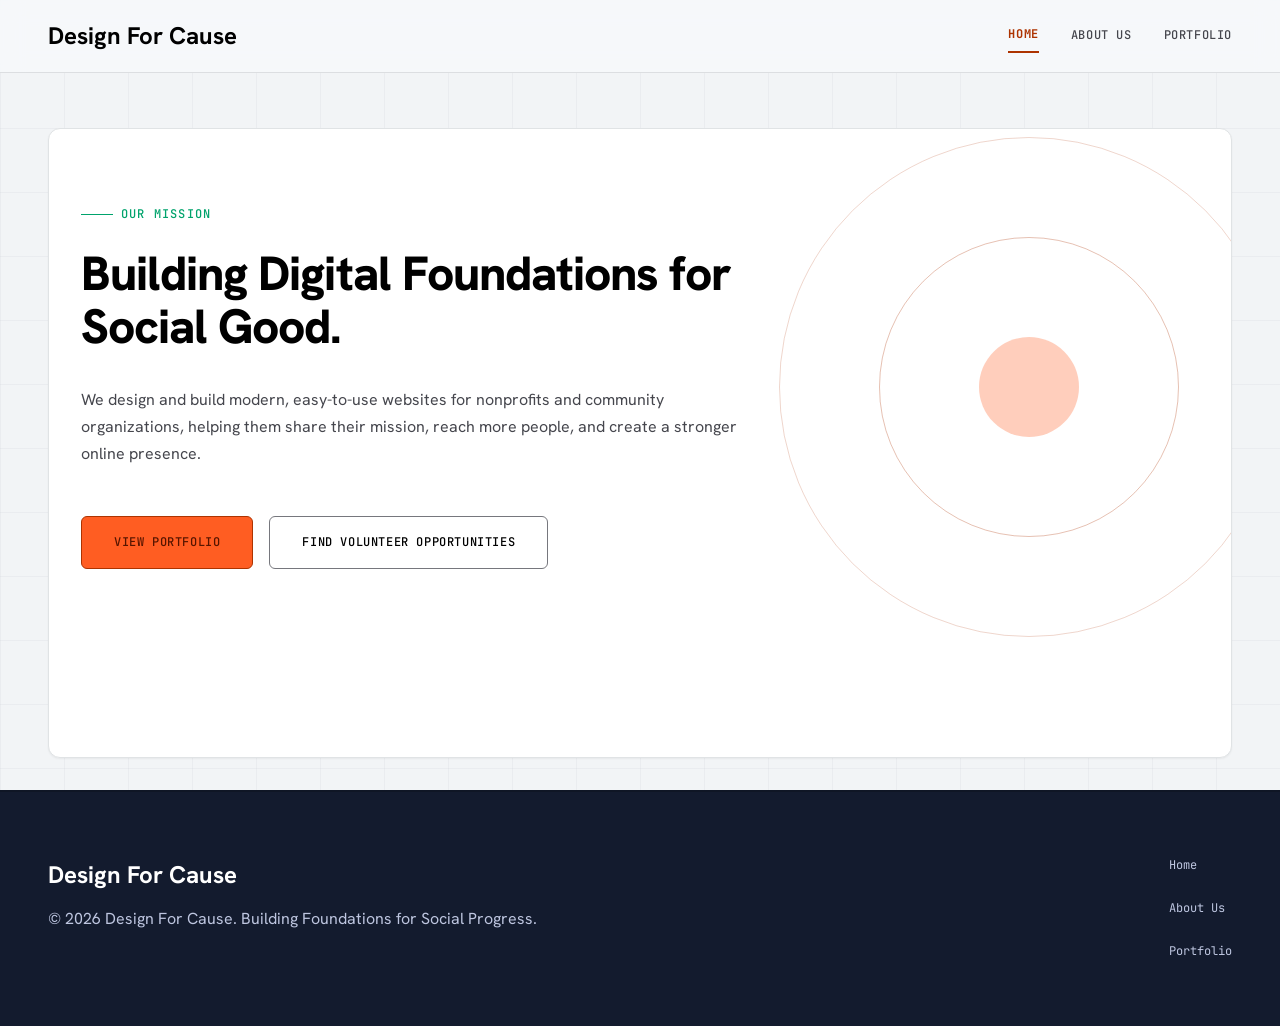
==== index.html @ 680ae843 "final" ====
<!DOCTYPE html>
<html lang="en">
<head>
  <meta charset="UTF-8" />
  <meta name="viewport" content="width=device-width, initial-scale=1.0" />

  <title>Home - Design for Cause</title>

  <link
    href="https://fonts.googleapis.com/css2?family=Material+Symbols+Outlined:wght,FILL@100..700,0..1&display=swap"
    rel="stylesheet"
  />

  <link
    href="https://fonts.googleapis.com/css2?family=Hanken+Grotesk:wght@400;700;800&family=JetBrains+Mono:wght@500&display=swap"
    rel="stylesheet"
  />

  <link href="styles.css" rel="stylesheet" />
</head>

<body class="home-page">

  <header class="site-header">
    <div class="header-container">

      <a class="site-logo" href="index.html">
        Design For Cause
      </a>

      <nav class="main-nav">
        <a class="nav-link active" href="index.html">Home</a>
        <a class="nav-link" href="about.html">About Us</a>
        <a class="nav-link" href="portfolio.html">Portfolio</a>
        <!--<a class="nav-link" href="volunteer.html">Volunteer</a>-->
      </nav>

      <button class="mobile-menu-button" type="button">
        <span class="material-symbols-outlined">menu</span>
      </button>

    </div>
  </header>

  <main>

    <section class="hero-section">
      <div class="hero-container">

        <div class="hero-content">

          <div class="section-label">
            <span class="section-label-line"></span>
            Our Mission
          </div>

          <h1>
            Building Digital Foundations for Social Good.
          </h1>

          <p class="hero-description">
            We design and build modern, easy-to-use websites for nonprofits and community organizations, helping them share their mission, reach more people, and create a stronger online presence.
          </p>

          <div class="hero-buttons">

            <a class="button button-primary" href="portfolio.html">
              View Portfolio
            </a>

            <a class="button button-secondary" href="volunteer.html">
              Find Volunteer Opportunities
            </a>

          </div>

        </div>

        <div class="hero-graphic">
          <div class="hero-circle hero-circle-large">
            <div class="hero-circle hero-circle-medium">
              <div class="hero-circle-small"></div>
            </div>
          </div>
        </div>

      </div>
    </section>
  </main>

   <footer class="site-footer">
    <div class="footer-container">

      <div class="footer-brand-section">

        <div class="footer-brand">
          Design For Cause
        </div>

        <p class="footer-copyright">
          © 2026 Design For Cause. Building Foundations for Social Progress.
        </p>

      </div>

      <nav class="footer-nav vertical-footer-nav">
        <a href="index.html">Home</a>
        <a href="about.html">About Us</a>
        <a href="portfolio.html">Portfolio</a>
       <!--<a href="volunteer.html">Volunteer</a>-->
      </nav>

    </div>
  </footer>

</body>
</html>
---- styles.css ----
*,
*::before,
*::after {
  box-sizing: border-box;
}

html {
  scroll-behavior: smooth;
}

body {
  margin: 0;
  min-height: 100vh;
  font-family: "Hanken Grotesk", sans-serif;
  color: #191c1e;
  background: #f2f4f6;
  line-height: 1.6;
  display: flex;
  flex-direction: column;
}

h1,
h2,
h3,
h4,
p {
  margin: 0;
}

a {
  color: inherit;
  text-decoration: none;
}

button {
  font: inherit;
  cursor: pointer;
}

img {
  display: block;
  width: 100%;
}

ul {
  margin: 0;
  padding: 0;
  list-style: none;
}

.site-header {
  position: fixed;
  top: 0;
  left: 0;
  z-index: 1000;
  width: 100%;
  background: rgba(247, 249, 251, 0.9);
  border-bottom: 1px solid rgba(0, 0, 0, 0.1);
  backdrop-filter: blur(12px);
}

.header-container {
  width: min(1280px, calc(100% - 96px));
  min-height: 72px;
  margin: 0 auto;
  display: flex;
  align-items: center;
  justify-content: space-between;
  gap: 32px;
}

.site-logo {
  color: #000000;
  font-size: 24px;
  font-weight: 700;
  line-height: 1;
  transition: 0.2s ease;
}

.site-logo:hover {
  transform: translate(-2px, -2px);
  box-shadow: 2px 2px 0 #ad3300;
}

.main-nav {
  display: flex;
  align-items: center;
  gap: 32px;
}

.nav-link {
  padding: 6px 0;
  color: #45464d;
  font-family: "JetBrains Mono", monospace;
  font-size: 12px;
  font-weight: 500;
  letter-spacing: 0.05em;
  text-transform: uppercase;
  transition: 0.2s ease;
}

.nav-link:hover {
  color: #000000;
  transform: translate(-2px, -2px);
  box-shadow: 2px 2px 0 #ad3300;
}

.nav-link.active {
  color: #ad3300;
  font-weight: 700;
  border-bottom: 2px solid #ad3300;
}

.mobile-menu-button {
  display: none;
  padding: 4px;
  color: #000000;
  background: transparent;
  border: 0;
}

.page-container {
  width: min(1280px, calc(100% - 96px));
  margin: 0 auto;
}

.button {
  display: inline-flex;
  align-items: center;
  justify-content: center;
  gap: 8px;
  padding: 16px 32px;
  border-radius: 6px;
  font-family: "JetBrains Mono", monospace;
  font-size: 12px;
  font-weight: 500;
  letter-spacing: 0.05em;
  text-transform: uppercase;
  transition: 0.2s ease;
}

.button:hover {
  transform: translate(-2px, -2px);
  box-shadow: 2px 2px 0 #ad3300;
}

.button-primary {
  color: #561500;
  background: #ff5d22;
  border: 1px solid #ad3300;
}

.button-primary:hover {
  color: #ffffff;
  background: #00a36c;
}

.button-secondary {
  color: #000000;
  background: #ffffff;
  border: 1px solid #76777d;
}

.button-secondary:hover {
  background: #eceef0;
}

.section-label {
  display: flex;
  align-items: center;
  gap: 8px;
  color: #00a36c;
  font-family: "JetBrains Mono", monospace;
  font-size: 12px;
  font-weight: 500;
  letter-spacing: 0.1em;
  text-transform: uppercase;
}

.section-label-line {
  width: 32px;
  height: 1px;
  background: #00a36c;
}

.home-page {
  background-color: #f2f4f6;
  background-image:
    linear-gradient(to right, rgba(200, 205, 212, 0.2) 1px, transparent 1px),
    linear-gradient(to bottom, rgba(200, 205, 212, 0.2) 1px, transparent 1px);
  background-size: 64px 64px;
}

.home-page main {
  padding-top: 96px;
  flex: 1;
}

.hero-section {
  width: min(1280px, calc(100% - 96px));
  margin: 32px auto;
  padding: 48px 32px 160px;
  overflow: hidden;
  position: relative;
  background: #ffffff;
  border: 1px solid #e0e3e5;
  border-radius: 12px;
  box-shadow: 0 1px 2px rgba(0, 0, 0, 0.05);
}

.hero-container {
  position: relative;
  z-index: 1;
  display: grid;
  grid-template-columns: 2fr 1fr;
  gap: 24px;
}

.hero-content {
  display: flex;
  flex-direction: column;
  justify-content: center;
}

.hero-content h1 {
  max-width: 768px;
  margin-top: 24px;
  margin-bottom: 32px;
  color: #000000;
  font-size: 48px;
  line-height: 1.1;
  letter-spacing: -0.02em;
  font-weight: 800;
}

.hero-description {
  max-width: 672px;
  margin-bottom: 48px;
  color: #45464d;
  font-size: 16px;
  line-height: 1.7;
}

.hero-buttons {
  display: flex;
  flex-wrap: wrap;
  gap: 16px;
}

.hero-graphic {
  min-height: 420px;
  position: relative;
}

.hero-circle {
  display: flex;
  align-items: center;
  justify-content: center;
  border-radius: 50%;
}

.hero-circle-large {
  width: 500px;
  height: 500px;
  position: absolute;
  top: 50%;
  right: -80px;
  transform: translateY(-50%);
  border: 1px solid rgba(173, 51, 0, 0.2);
}

.hero-circle-medium {
  width: 300px;
  height: 300px;
  border: 1px solid rgba(173, 51, 0, 0.3);
}

.hero-circle-small {
  width: 100px;
  height: 100px;
  border-radius: 50%;
  background: rgba(255, 93, 34, 0.3);
}

.featured-projects-section {
  padding: 96px 0;
  background: rgba(173, 51, 0, 0.05);
  border-top: 1px solid rgba(173, 51, 0, 0.1);
  border-bottom: 1px solid rgba(173, 51, 0, 0.1);
}

.section-heading {
  margin-bottom: 64px;
  display: flex;
  align-items: flex-end;
  justify-content: space-between;
  gap: 32px;
}

.section-heading h2,
.impact-heading h2 {
  margin-bottom: 16px;
  color: #000000;
  font-size: 32px;
  line-height: 1.2;
  font-weight: 700;
}

.section-heading p {
  max-width: 576px;
  color: #45464d;
}

.section-link {
  display: inline-flex;
  align-items: center;
  gap: 8px;
  color: #ad3300;
  font-family: "JetBrains Mono", monospace;
  font-size: 12px;
  text-transform: uppercase;
}

.section-link:hover {
  color: #ff5d22;
}

.featured-projects-grid {
  display: grid;
  grid-template-columns: 2fr 1fr;
  gap: 24px;
}

.small-projects-column {
  display: flex;
  flex-direction: column;
  gap: 24px;
}

.project-card {
  display: flex;
  flex-direction: column;
  position: relative;
  overflow: hidden;
  padding: 24px;
  background: #ffffff;
  border: 1px solid #e0e3e5;
  border-radius: 6px;
  transition: 0.3s ease;
}

.project-card:hover {
  border-color: #ad3300;
  box-shadow: 0 10px 20px rgba(15, 23, 42, 0.05);
  transform: translateY(-2px);
}

.project-card-top {
  display: flex;
  align-items: flex-start;
  justify-content: space-between;
  gap: 16px;
  margin-bottom: 24px;
}

.project-category {
  padding: 4px 12px;
  color: #45464d;
  background: #eceef0;
  border-radius: 6px;
  font-family: "JetBrains Mono", monospace;
  font-size: 12px;
  letter-spacing: 0.05em;
  text-transform: uppercase;
}

.project-icon {
  color: #c6c6cd;
  transition: 0.2s ease;
}

.project-card:hover .project-icon {
  color: #ad3300;
}

.project-image {
  overflow: hidden;
  margin-bottom: 24px;
  background: #e6e8ea;
  border-radius: 6px;
}

.project-image img {
  height: 100%;
  object-fit: cover;
  filter: grayscale(100%);
  transition: 0.5s ease;
}

.project-card:hover .project-image img {
  filter: grayscale(0);
  transform: scale(1.02);
}

.project-card h3 {
  margin-bottom: 8px;
  color: #000000;
  font-size: 24px;
  line-height: 1.2;
}

.project-card p {
  margin-bottom: 24px;
  color: #45464d;
}

.project-card-large .project-link {
  margin-top: auto;
}

.project-link {
  display: inline-flex;
  align-items: center;
  gap: 8px;
  margin-top: auto;
  color: #ad3300;
  font-family: "JetBrains Mono", monospace;
  font-size: 12px;
  text-transform: uppercase;
}

.project-link:hover {
  color: #000000;
}

.project-link .material-symbols-outlined {
  transition: 0.2s ease;
}

.project-link:hover .material-symbols-outlined {
  transform: translateX(4px);
}

.impact-section {
  padding: 96px 0;
  background: #131b2e;
  border-top: 4px solid #00a36c;
}

.impact-heading {
  max-width: 672px;
  margin: 0 auto 64px;
  text-align: center;
}

.impact-heading h2 {
  color: #ffffff;
}

.impact-heading p {
  color: #eff1f3;
  opacity: 0.9;
}

.impact-grid {
  display: grid;
  grid-template-columns: repeat(2, 1fr);
  gap: 48px;
}

.impact-card {
  display: flex;
  flex-direction: column;
  align-items: center;
  text-align: center;
}

.impact-icon {
  width: 64px;
  height: 64px;
  margin-bottom: 24px;
  display: flex;
  align-items: center;
  justify-content: center;
  color: #dae2fd;
  background: rgba(247, 249, 251, 0.1);
  border-radius: 50%;
  transition: 0.2s ease;
}

.impact-card:hover .impact-icon {
  color: #561500;
  background: #00a36c;
}

.impact-number {
  margin-bottom: 8px;
  color: #ffffff;
  font-size: 48px;
  line-height: 1.1;
  font-weight: 800;
}

.impact-divider {
  width: 48px;
  height: 4px;
  margin-bottom: 16px;
  background: rgba(198, 198, 205, 0.3);
  transition: 0.2s ease;
}

.impact-card:hover .impact-divider {
  background: #ad3300;
}

.impact-card h3 {
  color: #bec6e0;
  font-family: "JetBrains Mono", monospace;
  font-size: 12px;
  font-weight: 500;
  letter-spacing: 0.05em;
  text-transform: uppercase;
}

.about-page {
  background-color: #eceef0;
  background-image:
    linear-gradient(to right, rgba(13, 23, 42, 0.03) 1px, transparent 1px),
    linear-gradient(to bottom, rgba(13, 23, 42, 0.03) 1px, transparent 1px);
  background-size: 64px 64px;
}

.about-main {
  width: min(1280px, calc(100% - 96px));
  margin: 0 auto;
  padding-top: 48px;
  padding-bottom: 96px;
}

/*.about-hero {
  min-height: 614px;
  padding: 48px;
  display: grid;
  grid-template-columns: 7fr 5fr;
  align-items: center;
  gap: 24px;
  background: #f7f9fb;
  border-radius: 24px;
}

.about-hero-content {
  padding-left: 24px;
  border-left: 2px solid #ad3300;
}

.about-hero h1 {
  margin-top: 24px;
  color: #000000;
  font-size: 48px;
  line-height: 1.1;
  letter-spacing: -0.02em;
  font-weight: 800;
}

.about-hero-description {
  max-width: 672px;
  margin-top: 24px;
  color: #45464d;
}

.about-buttons {
  margin-top: 32px;
  display: flex;
  flex-wrap: wrap;
  gap: 16px;
}

.about-hero-image-wrap {
  height: 500px;
  position: relative;
}

.about-image-background {
  position: absolute;
  inset: 0;
  transform: translate(-16px, 16px);
  background: #ff5d22;
  border: 2px solid #000000;
  border-radius: 6px;
}

.about-hero-image {
  position: relative;
  z-index: 1;
  height: 100%;
  object-fit: cover;
  border: 2px solid #000000;
  border-radius: 6px;
  transition: 0.3s ease;
}

.about-hero-image:hover {
  box-shadow: 4px 4px 0 #ad3300;
}
*/

.leadership-section {
  margin-top: 48px;
  padding: 48px;
  background: rgba(255, 219, 208, 0.2);
  border-radius: 24px;
}

.leadership-heading {
  max-width: 50%;
  padding-left: 24px;
  margin-bottom: 48px;
  border-left: 2px solid #ad3300;
}

.leadership-heading h2 {
  color: #000000;
  font-size: 32px;
  line-height: 1.2;
}

.leadership-heading p {
  margin-top: 8px;
  color: #45464d;
}

.leadership-grid {
  display: grid;
  grid-template-columns: repeat(2, 1fr);
  gap: 24px;
}

.leader-card {
  overflow: hidden;
  background: #ffffff;
  border: 2px solid #000000;
  border-radius: 6px;
  transition: 0.3s ease;
}

.leader-card:hover {
  transform: translateY(-4px);
  box-shadow: 4px 4px 0 #ad3300;
}

.leader-card-offset {
  margin-top: 48px;
}

.leader-image-wrap {
  height: 320px;
  overflow: hidden;
  border-bottom: 2px solid #000000;
}

.leader-image {
  height: 100%;
  object-fit: cover;
  object-position: top;
  transition: 0.5s ease;
}

.leader-card:hover .leader-image {
  transform: scale(1.05);
}

.leader-content {
  padding: 32px;
}

.leader-header {
  padding-bottom: 16px;
  margin-bottom: 16px;
  display: flex;
  align-items: baseline;
  justify-content: space-between;
  gap: 12px;
  border-bottom: 2px solid rgba(0, 0, 0, 0.1);
}

.leader-header h3 {
  color: #000000;
  font-size: 24px;
}

.leader-role {
  padding: 4px 12px;
  color: #ad3300;
  background: #ff5d22;
  border: 2px solid #4edea3;
  border-radius: 6px;
  font-family: "JetBrains Mono", monospace;
  font-size: 12px;
}

.leader-role-dark {
  color: #4edea3;
  background: #002113;
}

.leader-content > p {
  color: #45464d;
}

.leader-list {
  margin-top: 16px;
  display: flex;
  flex-direction: column;
  gap: 8px;
}

.leader-list li {
  display: flex;
  align-items: center;
  gap: 12px;
  color: #45464d;
  font-family: "JetBrains Mono", monospace;
  font-size: 12px;
}

.leader-dot {
  width: 8px;
  height: 8px;
  flex: 0 0 8px;
  background: #4edea3;
  border: 1px solid #000000;
  border-radius: 50%;
}

.leader-dot-orange {
  background: #ad3300;
}

.portfolio-page {
  background: #f2f4f6;
}

.portfolio-main {
  width: min(1280px, calc(100% - 96px));
  margin: 0 auto;
  padding-top: 128px;
  padding-bottom: 96px;
}

.portfolio-hero {
  max-width: 896px;
  margin: 64px auto 96px;
  padding: 80px;
  text-align: center;
  color: #ffffff;
  background: #131b2e;
  border-radius: 24px;
  box-shadow: 0 10px 15px rgba(0, 0, 0, 0.1);
}

.portfolio-hero h1 {
  margin-bottom: 24px;
  font-size: 48px;
  line-height: 1.1;
  font-weight: 800;
}

.portfolio-hero p {
  max-width: 672px;
  margin: 0 auto;
  color: rgba(230, 233, 242, 0.9);
}

.portfolio-grid {
  display: grid;
  grid-template-columns: repeat(2, 1fr);
  gap: 32px;
}

.portfolio-card {
  padding: 32px;
  display: flex;
  flex-direction: column;
  background: #ffffff;
  border-top: 2px solid #009668;
  border-radius: 12px;
  box-shadow: 0 4px 6px rgba(0, 0, 0, 0.1);
  transition: 0.3s ease;
}

.portfolio-card:hover {
  transform: translateY(-4px);
  box-shadow: 0 12px 24px rgba(15, 23, 42, 0.08);
}

.portfolio-icon {
  width: 64px;
  height: 64px;
  margin-bottom: 24px;
  display: flex;
  align-items: center;
  justify-content: center;
  color: #009668;
  background: #ff5d22;
  border: 1px solid rgba(198, 198, 205, 0.3);
  border-radius: 50%;
}

.portfolio-icon .material-symbols-outlined {
  font-size: 32px;
  font-variation-settings: "FILL" 1;
}

.portfolio-card h2 {
  margin-bottom: 8px;
  color: #000000;
  font-size: 24px;
}

.portfolio-divider {
  width: 48px;
  margin-bottom: 16px;
  border-top: 1px solid #e0e3e5;
}

.portfolio-card p {
  margin-bottom: 24px;
  color: #45464d;
}

.portfolio-link {
  margin-top: auto;
  display: inline-flex;
  align-items: center;
  gap: 8px;
  color: #ad3300;
  font-family: "JetBrains Mono", monospace;
  font-size: 12px;
  text-transform: uppercase;
}

.portfolio-link .material-symbols-outlined {
  font-size: 16px;
  color: #009668;
  transition: 0.2s ease;
}

.portfolio-link:hover {
  color: #000000;
}

.portfolio-link:hover .material-symbols-outlined {
  transform: translateX(4px);
}

.volunteer-page {
  background: #eceef0;
}

.volunteer-main {
  width: min(1280px, calc(100% - 96px));
  margin: 0 auto;
  padding-top: 128px;
  padding-bottom: 64px;
}

.donate-button {
  padding: 8px 24px;
  color: #ffffff;
  background: #ad3300;
  border-bottom: 2px solid #ff5d22;
  border-radius: 2px;
  font-family: "JetBrains Mono", monospace;
  font-size: 12px;
  text-transform: uppercase;
  transition: 0.2s ease;
}

.donate-button:hover {
  opacity: 0.9;
  transform: translate(-2px, -2px);
  box-shadow: 2px 2px 0 #ad3300;
}

.volunteer-hero {
  padding-top: 32px;
  margin-bottom: 72px;
  display: grid;
  grid-template-columns: 2fr 1fr;
  align-items: end;
  gap: 24px;
}

.volunteer-intro h1 {
  margin-bottom: 24px;
  color: #000000;
  font-size: 48px;
  line-height: 1.1;
  font-weight: 800;
}

.volunteer-intro p {
  max-width: 672px;
  color: #45464d;
}

.volunteer-directory {
  display: grid;
  grid-template-columns: repeat 1fr;
}

.volunteer-category {
  margin-bottom: 48px;
}



.category-heading {
  margin-bottom: 24px;
  padding: 16px;
  display: flex;
  align-items: center;
  gap: 12px;
  color: #ad3300;
  background: rgba(173, 51, 0, 0.05);
  border-bottom: 1px solid rgba(173, 51, 0, 0.2);
  border-radius: 8px;
}

.category-heading .material-symbols-outlined {
  color: #009668;
  font-variation-settings: "FILL" 1;
}

.category-heading h2 {
  font-size: 32px;
}

.organization-list {
  display: flex;
  flex-direction: column;
  gap: 24px;
}

.organization-card {
  position: relative;
  overflow: hidden;
  padding: 24px;
  background: #ffffff;
  border: 1px solid #e0e3e5;
  border-radius: 2px;
  transition: 0.3s ease;
}

.organization-card:hover {
  transform: translate(-2px, -2px);
  box-shadow: 2px 2px 0 #ad3300;
}

.organization-card::after {
  content: "";
  width: 64px;
  height: 64px;
  position: absolute;
  top: -32px;
  right: -32px;
  background: #f2f4f6;
  transform: rotate(45deg);
}

.organization-card h3 {
  position: relative;
  z-index: 1;
  margin-bottom: 4px;
  color: #000000;
  font-size: 24px;
}

.organization-location {
  position: relative;
  z-index: 1;
  margin-bottom: 16px;
  display: flex;
  align-items: center;
  gap: 4px;
  color: #45464d;
  font-family: "JetBrains Mono", monospace;
  font-size: 12px;
}

.organization-location .material-symbols-outlined {
  font-size: 16px;
}

.organization-card p {
  position: relative;
  z-index: 1;
  margin-bottom: 24px;
  color: #45464d;
}

.volunteer-button {
  position: relative;
  z-index: 1;
  display: inline-block;
  padding: 10px 24px;
  color: #ffffff;
  background: #009668;
  border-radius: 2px;
  font-family: "JetBrains Mono", monospace;
  font-size: 12px;
  text-transform: uppercase;
  transition: 0.2s ease;
}

.volunteer-button:hover {
  opacity: 0.9;
}

.urgent-section {
  grid-column: 1 / -1;
  margin-bottom: 48px;
  padding: 48px;
  display: flex;
  align-items: center;
  justify-content: space-between;
  gap: 32px;
  position: relative;
  overflow: hidden;
  color: #ffffff;
  background-color: #131b2e;
  background-image:
    linear-gradient(rgba(255, 255, 255, 0.04) 1px, transparent 1px),
    linear-gradient(90deg, rgba(255, 255, 255, 0.04) 1px, transparent 1px);
  background-size: 24px 24px;
  border-radius: 8px;
}

.urgent-content {
  max-width: 672px;
}

.urgent-label {
  display: inline-block;
  margin-bottom: 16px;
  padding: 4px 12px;
  color: #ffffff;
  background: #009668;
  border-radius: 999px;
  font-family: "JetBrains Mono", monospace;
  font-size: 12px;
  text-transform: uppercase;
}

.urgent-content h2 {
  margin-bottom: 16px;
  font-size: 32px;
}

.urgent-content p {
  color: rgba(255, 255, 255, 0.8);
}

.urgent-button {
  flex-shrink: 0;
  padding: 16px 32px;
  color: #131b2e;
  background: #ffffff;
  border-radius: 2px;
  font-family: "JetBrains Mono", monospace;
  font-size: 12px;
  text-transform: uppercase;
  transition: 0.2s ease;
}

.urgent-button:hover {
  background: #f2f4f6;
}

.site-footer {
  margin-top: auto;
  padding: 64px 0;
  color: #ffffff;
  background: #131b2e;
  border-top: 2px solid rgba(0, 0, 0, 0.2);
}

.footer-container {
  width: min(1280px, calc(100% - 96px));
  margin: 0 auto;
  display: flex;
  align-items: flex-start;
  justify-content: space-between;
  gap: 32px;
}

.footer-brand {
  font-size: 24px;
  font-weight: 700;
}

.footer-brand-section {
  display: flex;
  flex-direction: column;
  gap: 12px;
}

.footer-logo-row {
  display: flex;
  align-items: center;
  gap: 8px;
}

.footer-logo {
  width: 32px;
  height: 32px;
  object-fit: contain;
  border-radius: 6px;
}

.footer-copyright {
  color: #bec6e0;
  font-size: 16px;
}

.footer-nav {
  display: flex;
  flex-wrap: wrap;
  justify-content: flex-end;
  gap: 24px;
}

.vertical-footer-nav {
  flex-direction: column;
  align-items: flex-start;
}

.footer-nav a {
  color: #bec6e0;
  font-family: "JetBrains Mono", monospace;
  font-size: 12px;
  transition: 0.2s ease;
}

.footer-nav a:hover {
  color: #ff5d22;
}

@media (max-width: 900px) {
  .header-container,
  .page-container,
  .about-main,
  .portfolio-main,
  .volunteer-main,
  .footer-container,
  .hero-section {
    width: min(100% - 32px, 1280px);
  }

  .main-nav {
    display: none;
  }

  .mobile-menu-button {
    display: block;
  }

  .hero-container,
  .featured-projects-grid,
  /*.about-hero,*/
  .leadership-grid,
  .portfolio-grid,
  .volunteer-hero,
  .volunteer-directory {
    grid-template-columns: 1fr;
  }

  .hero-section {
    padding: 40px 24px 72px;
  }

  .hero-content h1,
  /*.about-hero h1,*/
  .portfolio-hero h1,
  .volunteer-intro h1 {
    font-size: 38px;
  }

  .hero-graphic {
    display: none;
  }

  .section-heading {
    align-items: flex-start;
    flex-direction: column;
  }

  .section-link {
    display: none;
  }

  .impact-grid {
    grid-template-columns: 1fr;
  }

  .about-main,
  .portfolio-main,
  .volunteer-main {
    padding-top: 104px;
  }

  /*
  .about-hero {
    min-height: auto;
    padding: 24px;
  }
  */

  /*
  .about-hero-content {
    padding-left: 16px;
  }

  .about-hero-image-wrap {
    height: 360px;
  }
*/
  .leadership-section {
    padding: 24px;
  }

  .leadership-heading {
    max-width: 100%;
  }

  .leader-card-offset {
    margin-top: 0;
  }

  .leader-header {
    align-items: flex-start;
    flex-direction: column;
  }

  .portfolio-hero {
    margin-top: 32px;
    padding: 48px 24px;
  }

  .impact-tracker {
    max-width: none;
    justify-self: stretch;
  }

  .urgent-section {
    padding: 32px 24px;
    align-items: flex-start;
    flex-direction: column;
  }

  .urgent-button {
    width: 100%;
    text-align: center;
  }

  .footer-container {
    flex-direction: column;
  }

  .footer-nav {
    justify-content: flex-start;
  }
}

@media (max-width: 600px) {
  .header-container {
    min-height: 64px;
  }

  .site-logo {
    font-size: 20px;
  }

  .donate-button {
    padding: 7px 14px;
  }

  .hero-section {
    margin-top: 16px;
  }

  .hero-content h1,
  /*.about-hero h1,*/
  .portfolio-hero h1,
  .volunteer-intro h1 {
    font-size: 32px;
  }

  .hero-buttons,
  .about-buttons {
    flex-direction: column;
  }

  .button {
    width: 100%;
  }

  .featured-projects-section,
  .impact-section {
    padding: 64px 0;
  }

  .project-image-large {
    height: 200px;
  }

  .metric-card,
  .portfolio-card {
    padding: 24px;
  }

  .leader-content {
    padding: 24px;
  }

  .leader-image-wrap {
    height: 260px;
  }

  .portfolio-hero {
    margin-bottom: 48px;
  }

  .portfolio-main,
  .about-main,
  .volunteer-main {
    padding-bottom: 64px;
  }

  .category-heading h2 {
    font-size: 24px;
  }

  .tracker-number {
    font-size: 38px;
  }

  .volunteer-button {
    width: 100%;
    text-align: center;
  }

  .site-footer {
    padding: 48px 0;
  }
}

@media (max-width: 900px) {
  .featured-projects-grid {
    grid-template-columns: 1fr;
  }

  .small-projects-column {
    display: contents;
  }

  .project-card {
    min-height: 420px;
  }

  .project-image-large,
  .project-image-small {
    height: 220px;
  }
}

.project-image-large{
  height: 450px;
}

.project-image-small {
  height: 200px;
}

.project-card {
  display: flex;
  flex-direction: column;
}

.project-image {
  order: 3;
}

.project-card h3 {
  order: 1;
}

.project-card p {
  order: 2;
}

.project-link {
  order: 4;
  margin-top: auto;
}

.project-card-top {
  order: 0;
}

.website-portfolio-grid {
  display: grid;
  grid-template-columns: repeat(2, 1fr);
  gap: 32px;
}

.website-project-card {
  display: flex;
  flex-direction: column;
  overflow: hidden;
  background: #ffffff;
  border: 1px solid #e0e3e5;
  border-radius: 12px;
  box-shadow: 0 4px 10px rgba(0, 0, 0, 0.06);
  transition: 0.3s ease;
}

.website-project-card:hover {
  transform: translateY(-4px);
  border-color: rgba(173, 51, 0, 0.35);
  box-shadow: 0 12px 28px rgba(15, 23, 42, 0.1);
}

.website-project-image {
  width: 100%;
  overflow: hidden;
  background: #e6e8ea;
  border-bottom: 1px solid #e0e3e5;
}

.website-project-image img {
  width: 100%;
  height: 100%;
  object-fit: contain;
  display: block;
  object-position: center topr;
  transition: transform 0.4s ease;
}

.website-project-card:hover .website-project-image img {
  transform: scale(1.02);
}

.website-project-content {
  display: flex;
  flex: 1;
  flex-direction: column;
  padding: 28px;
}

.website-project-content h2 {
  margin-bottom: 12px;
  color: #000000;
  font-size: 26px;
  line-height: 1.2;
  font-weight: 700;
}

.website-project-content p {
  margin-bottom: 24px;
  color: #45464d;
  font-size: 16px;
  line-height: 1.6;
}

.website-project-link {
  display: inline-flex;
  align-items: center;
  gap: 8px;
  width: fit-content;
  margin-top: auto;
  color: #ad3300;
  font-family: "JetBrains Mono", monospace;
  font-size: 12px;
  font-weight: 500;
  letter-spacing: 0.04em;
  text-transform: uppercase;
  transition: 0.2s ease;
}

.website-project-link:hover {
  color: #000000;
}

.website-project-link .material-symbols-outlined {
  font-size: 18px;
  transition: transform 0.2s ease;
}

.website-project-link:hover .material-symbols-outlined {
  transform: translate(3px, -3px);
}

@media (max-width: 900px) {
  .website-portfolio-grid {
    grid-template-columns: 1fr;
  }

  .website-project-image {
    height: 280px;
  }
}

@media (max-width: 600px) {
  .website-project-image {
    height: 220px;
  }

  .website-project-content {
    padding: 22px;
  }

  .website-project-content h2 {
    font-size: 23px;
  }
}

@media (min-width: 1500px) {
  .header-container,
  .page-container,
  .about-main,
  .portfolio-main,
  .volunteer-main,
  .footer-container,
  .hero-section {
    width: min(1500px, calc(100% - 120px));
  }

  .portfolio-hero {
    max-width: 1050px;
  }

  .website-portfolio-grid {
    gap: 40px;
  }

  .website-project-image {
    height: 380px;
  }

  .website-project-content {
    padding: 32px;
  }

  .website-project-content h2 {
    font-size: 30px;
  }

  .website-project-content p {
    font-size: 17px;
  }
}

width: min(1500px, calc(100% - 120px));
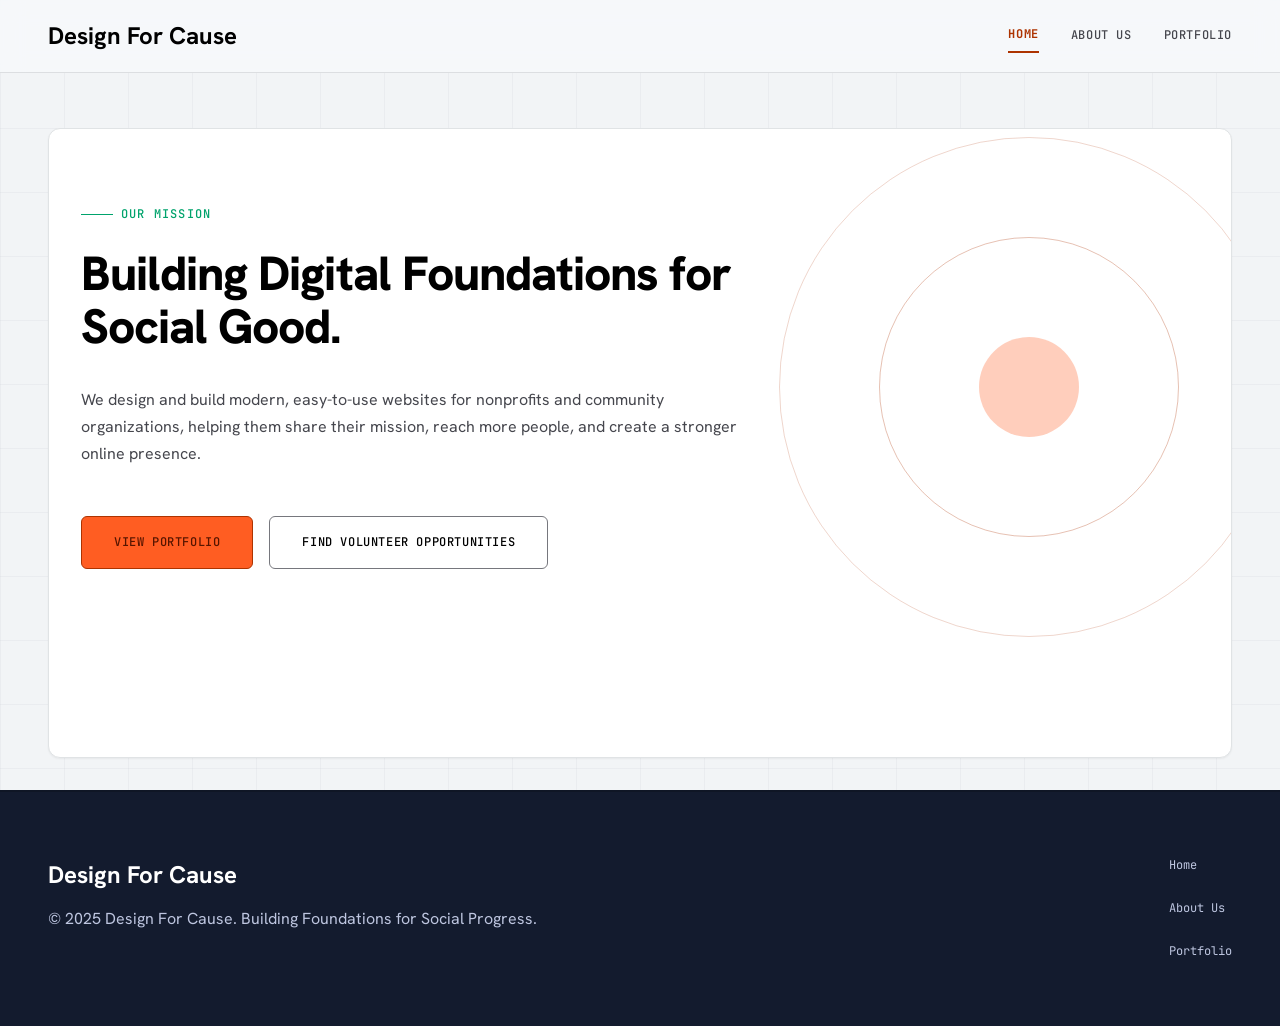
==== commit dd31ef91: "Update index.html" ====
--- a/index.html
+++ b/index.html
@@ -98,7 +98,7 @@
         </div>
 
         <p class="footer-copyright">
-          © 2026 Design For Cause. Building Foundations for Social Progress.
+          © 2025 Design For Cause. Building Foundations for Social Progress.
         </p>
 
       </div>
@@ -114,4 +114,4 @@
   </footer>
 
 </body>
-</html>+</html>
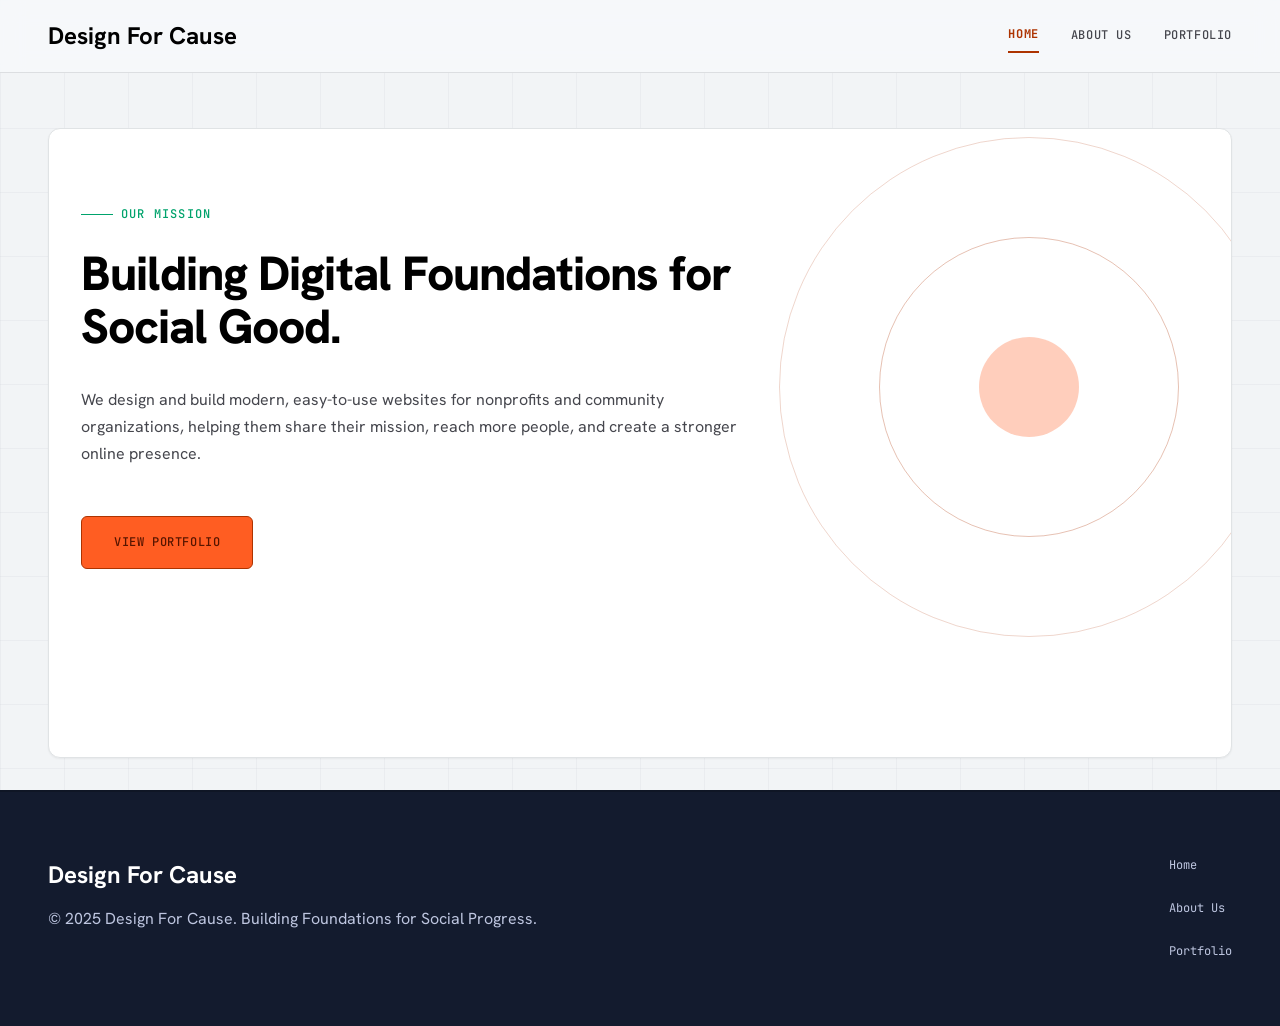
==== commit 77e028d8: "Update index.html" ====
--- a/index.html
+++ b/index.html
@@ -68,9 +68,9 @@
               View Portfolio
             </a>
 
-            <a class="button button-secondary" href="volunteer.html">
+            <!--<a class="button button-secondary" href="volunteer.html">
               Find Volunteer Opportunities
-            </a>
+            </a> -->
 
           </div>
 
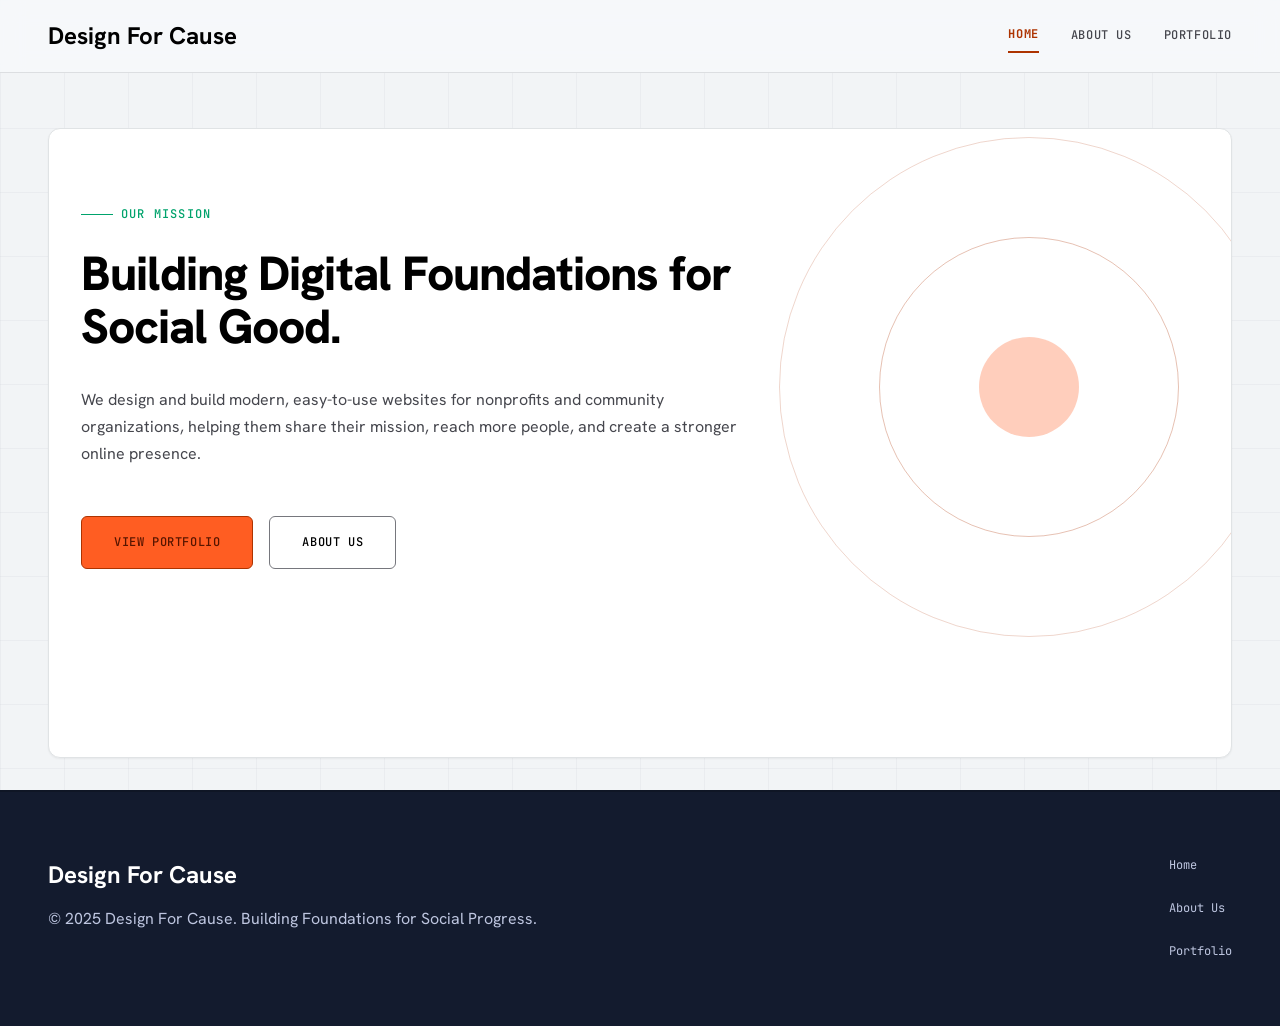
==== commit af49fe28: "Update index.html" ====
--- a/index.html
+++ b/index.html
@@ -68,9 +68,9 @@
               View Portfolio
             </a>
 
-            <!--<a class="button button-secondary" href="volunteer.html">
-              Find Volunteer Opportunities
-            </a> -->
+            <a class="button button-secondary" href="about.html">
+              About Us
+            </a>
 
           </div>
 
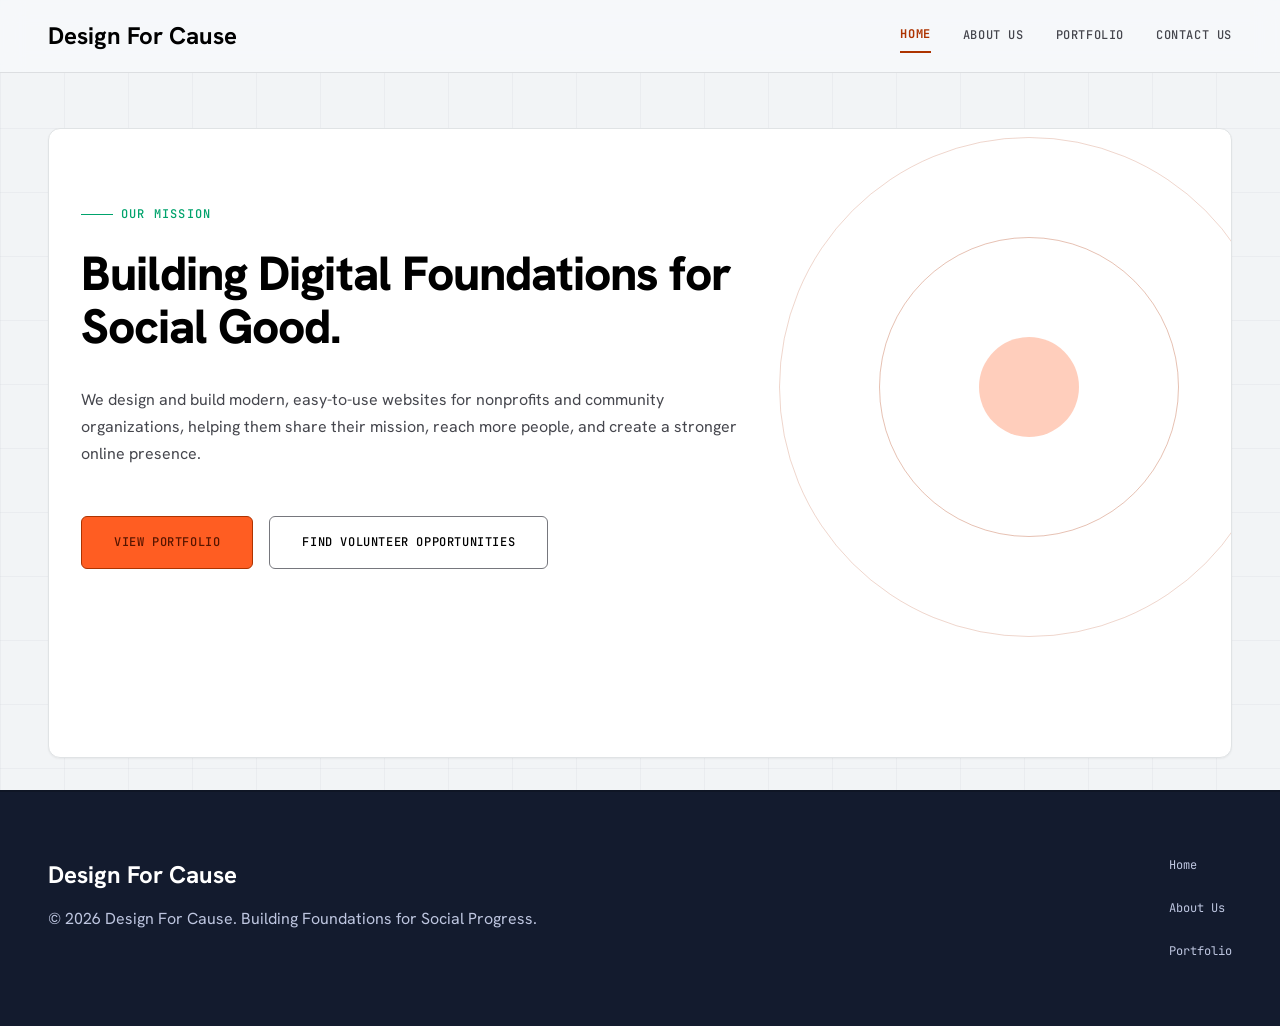
==== commit 79d884c1: "i" ====
--- a/index.html
+++ b/index.html
@@ -32,6 +32,7 @@
         <a class="nav-link active" href="index.html">Home</a>
         <a class="nav-link" href="about.html">About Us</a>
         <a class="nav-link" href="portfolio.html">Portfolio</a>
+        <a class="nav-link" href="contact.html">Contact Us</a>
         <!--<a class="nav-link" href="volunteer.html">Volunteer</a>-->
       </nav>
 
@@ -68,8 +69,8 @@
               View Portfolio
             </a>
 
-            <a class="button button-secondary" href="about.html">
-              About Us
+            <a class="button button-secondary" href="volunteer.html">
+              Find Volunteer Opportunities
             </a>
 
           </div>
@@ -98,7 +99,7 @@
         </div>
 
         <p class="footer-copyright">
-          © 2025 Design For Cause. Building Foundations for Social Progress.
+          © 2026 Design For Cause. Building Foundations for Social Progress.
         </p>
 
       </div>
@@ -114,4 +115,4 @@
   </footer>
 
 </body>
-</html>
+</html>
--- a/styles.css
+++ b/styles.css
@@ -1561,4 +1561,333 @@
   }
 }
 
-width: min(1500px, calc(100% - 120px));+width: min(1500px, calc(100% - 120px));
+
+
+.contact-page {
+  background-color: #f2f4f6;
+  background-image:
+    linear-gradient(to right, rgba(200, 205, 212, 0.2) 1px, transparent 1px),
+    linear-gradient(to bottom, rgba(200, 205, 212, 0.2) 1px, transparent 1px);
+  background-size: 64px 64px;
+}
+
+.contact-main {
+  width: min(1280px, calc(100% - 96px));
+  margin: 0 auto;
+  padding: 160px 0 96px;
+  flex: 1;
+}
+
+.contact-intro {
+  max-width: 850px;
+  margin: 0 auto 64px;
+  text-align: center;
+}
+
+.contact-intro .section-label {
+  justify-content: center;
+}
+
+.contact-intro h1 {
+  margin-top: 24px;
+  margin-bottom: 24px;
+  color: #000000;
+  font-size: clamp(40px, 5vw, 64px);
+  font-weight: 800;
+  line-height: 1.08;
+  letter-spacing: -0.035em;
+}
+
+.contact-intro h1 span {
+  color: #ad3300;
+}
+
+.contact-intro > p {
+  max-width: 650px;
+  margin: 0 auto;
+  color: #45464d;
+  font-size: 17px;
+  line-height: 1.8;
+}
+
+.contact-form-section {
+  width: 100%;
+  max-width: 800px;
+  margin: 0 auto;
+}
+
+.contact-form-card {
+  width: 100%;
+  padding: 56px;
+  background: #ffffff;
+  border: 1px solid #e0e3e5;
+  border-radius: 12px;
+  box-shadow: 0 4px 12px rgba(0, 0, 0, 0.04);
+}
+
+.contact-form-heading {
+  margin-bottom: 40px;
+}
+
+.contact-eyebrow {
+  display: block;
+  margin-bottom: 20px;
+  color: #00a36c;
+  font-family: "JetBrains Mono", monospace;
+  font-size: 12px;
+  font-weight: 500;
+  letter-spacing: 0.08em;
+  text-transform: uppercase;
+}
+
+.contact-form-heading h2 {
+  margin-bottom: 12px;
+  color: #000000;
+  font-size: 36px;
+  font-weight: 800;
+  line-height: 1.2;
+  letter-spacing: -0.02em;
+}
+
+.contact-form-heading p {
+  max-width: 580px;
+  color: #45464d;
+  font-size: 15px;
+  line-height: 1.7;
+}
+
+.contact-form {
+  display: flex;
+  flex-direction: column;
+  gap: 24px;
+}
+
+.form-row {
+  display: grid;
+  grid-template-columns: repeat(2, minmax(0, 1fr));
+  gap: 20px;
+}
+
+.form-group {
+  display: flex;
+  flex-direction: column;
+  gap: 10px;
+  min-width: 0;
+}
+
+.form-group label {
+  color: #191c1e;
+  font-family: "JetBrains Mono", monospace;
+  font-size: 11px;
+  font-weight: 500;
+  letter-spacing: 0.02em;
+  text-transform: uppercase;
+}
+
+.form-group input,
+.form-group select,
+.form-group textarea {
+  width: 100%;
+  padding: 15px 16px;
+  color: #191c1e;
+  background: #f7f9fb;
+  border: 1px solid #d9dde1;
+  border-radius: 6px;
+  outline: none;
+  font-family: "Hanken Grotesk", sans-serif;
+  font-size: 15px;
+  line-height: 1.5;
+  transition:
+    border-color 0.2s ease,
+    background-color 0.2s ease,
+    box-shadow 0.2s ease;
+}
+
+.form-group input::placeholder,
+.form-group textarea::placeholder {
+  color: #858990;
+}
+
+.form-group input:focus,
+.form-group select:focus,
+.form-group textarea:focus {
+  border-color: #00a36c;
+  background: #ffffff;
+  box-shadow: 0 0 0 3px rgba(0, 163, 108, 0.1);
+}
+
+.form-group select {
+  cursor: pointer;
+  appearance: auto;
+}
+
+.form-group select:invalid {
+  color: #858990;
+}
+
+.form-group select option {
+  color: #191c1e;
+}
+
+.form-group textarea {
+  min-height: 160px;
+  resize: vertical;
+}
+
+.contact-submit {
+  display: inline-flex;
+  align-items: center;
+  justify-content: center;
+  gap: 12px;
+  width: 100%;
+  margin-top: 8px;
+  padding: 18px 32px;
+  color: #561500;
+  background: #ff5d22;
+  border: 1px solid #ad3300;
+  border-radius: 6px;
+  font-family: "JetBrains Mono", monospace;
+  font-size: 12px;
+  font-weight: 500;
+  letter-spacing: 0.05em;
+  text-transform: uppercase;
+  cursor: pointer;
+  transition: 0.2s ease;
+}
+
+.contact-submit:hover {
+  color: #ffffff;
+  background: #00a36c;
+  transform: translate(-2px, -2px);
+  box-shadow: 2px 2px 0 #ad3300;
+}
+
+.contact-submit .material-symbols-outlined {
+  font-size: 19px;
+  transition: transform 0.2s ease;
+}
+
+.contact-submit:hover .material-symbols-outlined {
+  transform: translateX(4px);
+}
+
+.contact-form-note {
+  color: #76777d;
+  font-size: 13px;
+  text-align: center;
+  line-height: 1.6;
+}
+
+.contact-mobile-nav[hidden] {
+  display: none;
+}
+
+.contact-mobile-nav {
+  display: none;
+}
+
+@media (max-width: 900px) {
+  .contact-main {
+    width: min(100% - 32px, 1280px);
+    padding-top: 120px;
+    padding-bottom: 64px;
+  }
+
+  .contact-intro {
+    margin-bottom: 40px;
+  }
+
+  .contact-form-card {
+    padding: 36px;
+  }
+
+  .contact-mobile-nav:not([hidden]) {
+    display: flex;
+    flex-direction: column;
+    gap: 16px;
+    padding: 20px 24px;
+    background: #f7f9fb;
+    border-bottom: 1px solid #e0e3e5;
+  }
+
+  .contact-mobile-nav a {
+    font-family: "JetBrains Mono", monospace;
+    font-size: 12px;
+    text-transform: uppercase;
+  }
+
+  .contact-mobile-nav a:hover {
+    color: #ad3300;
+  }
+}
+
+@media (max-width: 600px) {
+  .contact-main {
+    padding-top: 104px;
+    padding-bottom: 64px;
+  }
+
+  .contact-intro {
+    margin-bottom: 40px;
+    text-align: left;
+  }
+
+  .contact-intro .section-label {
+    justify-content: flex-start;
+  }
+
+  .contact-intro h1 {
+    font-size: 38px;
+  }
+
+  .contact-intro > p {
+    font-size: 15px;
+  }
+
+  .contact-form-card {
+    padding: 28px 24px;
+  }
+
+  .contact-form-heading h2 {
+    font-size: 28px;
+  }
+
+  .form-row {
+    grid-template-columns: 1fr;
+  }
+
+  .contact-form {
+    gap: 20px;
+  }
+
+  .contact-submit {
+    padding: 16px 24px;
+  }
+}
+
+.contact-form[hidden],
+.form-success[hidden] {
+  display: none;
+}
+
+.form-success {
+  padding: 48px 24px;
+  background: #f0faf5;
+  border: 1px solid #00a36c;
+  border-radius: 12px;
+  text-align: center;
+}
+
+.form-success h3 {
+  margin-bottom: 16px;
+  color: #00a36c;
+  font-size: 28px;
+  font-weight: 800;
+}
+
+.form-success p {
+  color: #45464d;
+  font-size: 15px;
+  line-height: 1.7;
+}
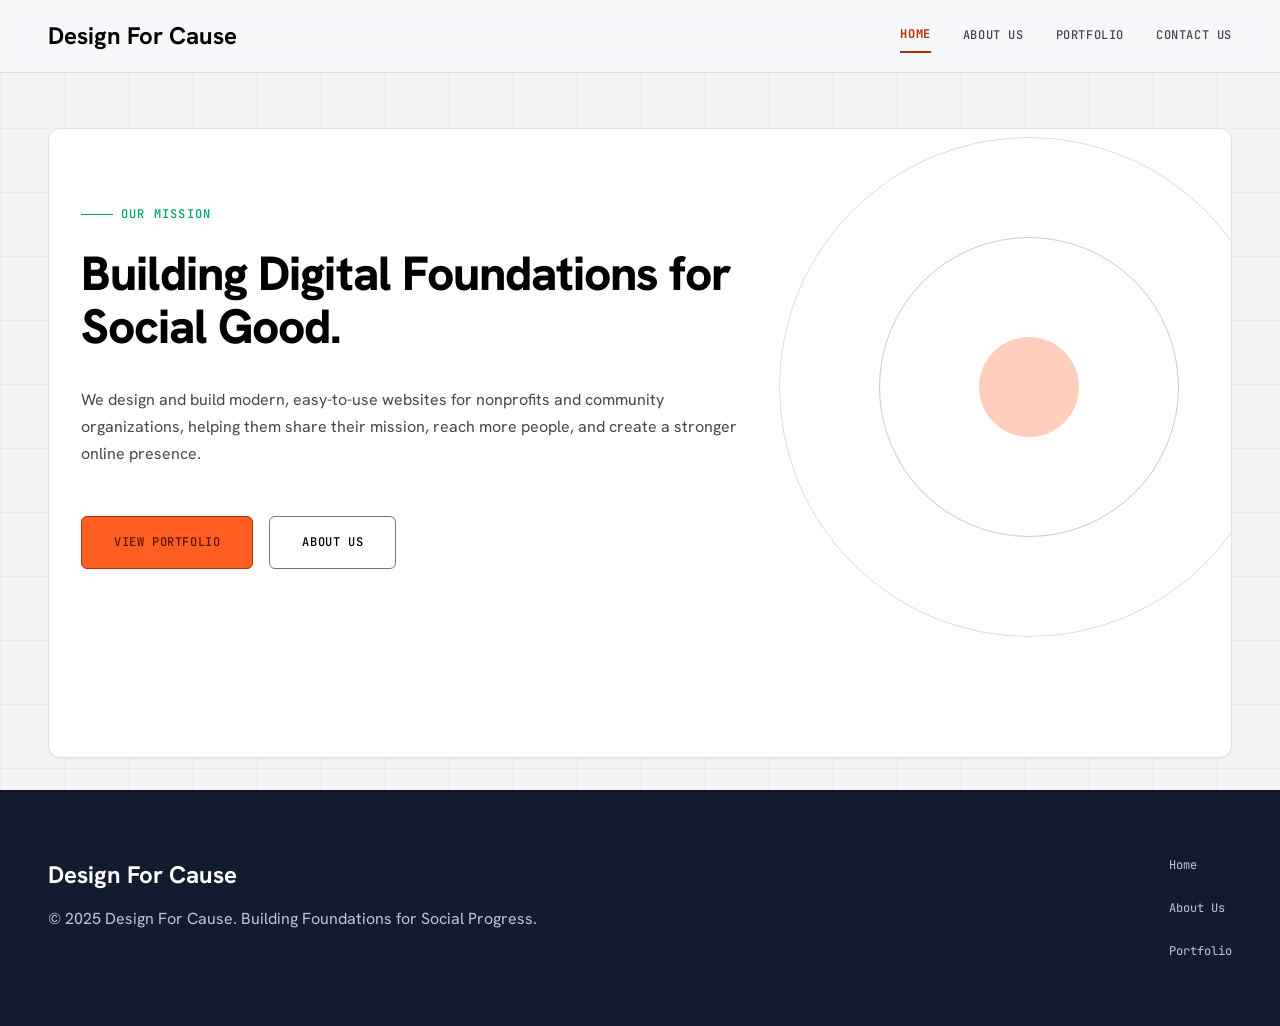
==== commit 9358f8fe: "Merge branch 'main' of https://github.com/ryc2009/Design-For-Cause" ====
--- a/index.html
+++ b/index.html
@@ -69,8 +69,8 @@
               View Portfolio
             </a>
 
-            <a class="button button-secondary" href="volunteer.html">
-              Find Volunteer Opportunities
+            <a class="button button-secondary" href="about.html">
+              About Us
             </a>
 
           </div>
@@ -99,7 +99,7 @@
         </div>
 
         <p class="footer-copyright">
-          © 2026 Design For Cause. Building Foundations for Social Progress.
+          © 2025 Design For Cause. Building Foundations for Social Progress.
         </p>
 
       </div>
@@ -115,4 +115,4 @@
   </footer>
 
 </body>
-</html>+</html>
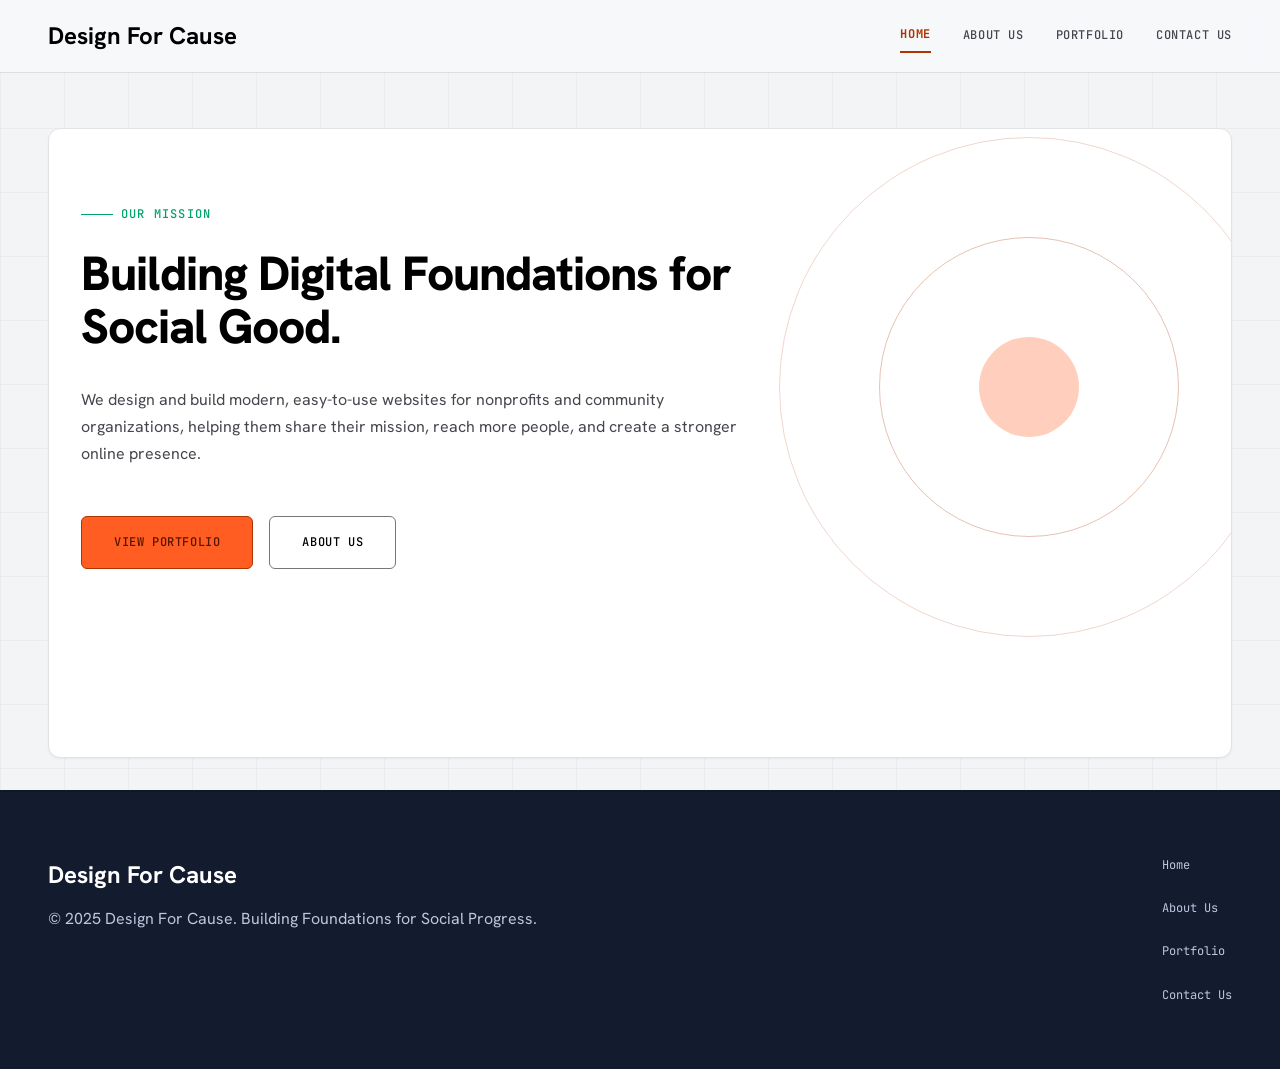
==== commit 6f5f9c39: "oct 15" ====
--- a/index.html
+++ b/index.html
@@ -108,6 +108,7 @@
         <a href="index.html">Home</a>
         <a href="about.html">About Us</a>
         <a href="portfolio.html">Portfolio</a>
+        <a href="contact.html">Contact Us</a>
        <!--<a href="volunteer.html">Volunteer</a>-->
       </nav>
 
